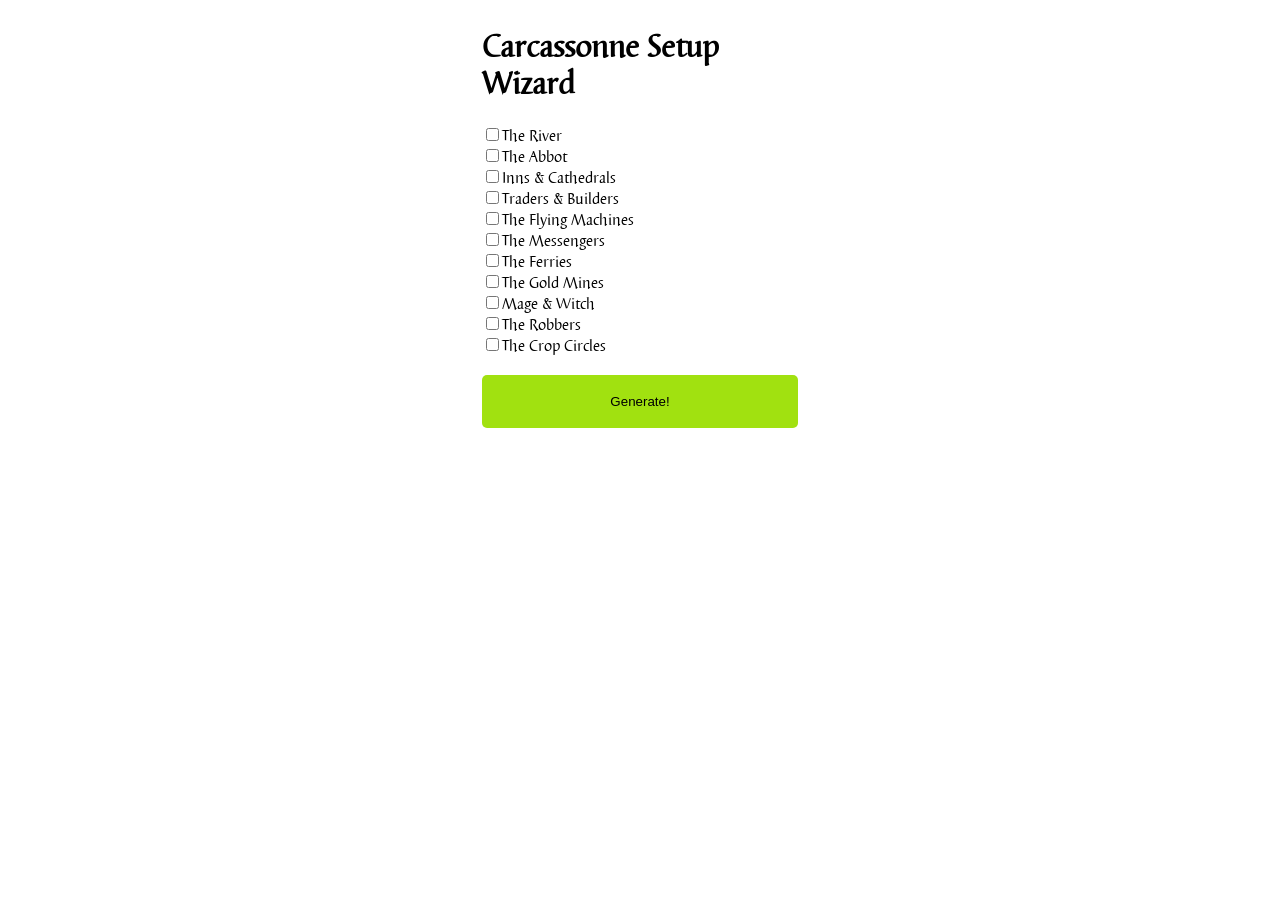
==== index.html @ fdfcf20c "Initial commit" ====
<!DOCTYPE html>
<html lang="en">
<head>

    <meta charset="UTF-8">

    <title>Carcassonne Setup Wizard</title>

    <script src="script.js"></script>

    <link rel="stylesheet" href="style.css">

</head>

<body>

    <template id="expansion-temp">
        <label class="expansion-label"><input class="expansion" type="checkbox">NAME</label>
        <br>
    </template>

    <template id="comp-temp">
        <details style="background-color: #e2e8a2;">
            <summary>Components</summary>
            <p>You will need the following components:</p>
            <ul id="general"></ul>
            <p>You will need the following land tiles:</p>
            <ul id="tiles"></ul>
            <p>Each player gets:</p>
            <ul id="player"></ul>
        </details>
    </template>

    <div id="main">

        <h1>Carcassonne Setup Wizard</h1>

        <div id="expansions"></div>

        <br>
        <button id="generate" onclick="generate()">Generate!</button>

        <div id="generated"></div>

    </div>

</body>

</html>
---- style.css ----
@font-face {
    font-family: Barbedor;
    src: url("Barbedor Regular/Barbedor Regular.ttf");
}

body {
    font-family: Barbedor, cursive;
    display: flex;
    justify-content: center;
}

details {
    border: #6e582f solid 5px;
    padding: 3px;
}

#main {
    width: 25%;
}

#generate {
    background-color: #a1e110;
    width: 100%;
    aspect-ratio: 6/1;
    border: none;
    border-radius: 5px;
}

#generate:hover {
    filter: brightness(90%);
}

#generate:active {
    filter: brightness(75%);
}
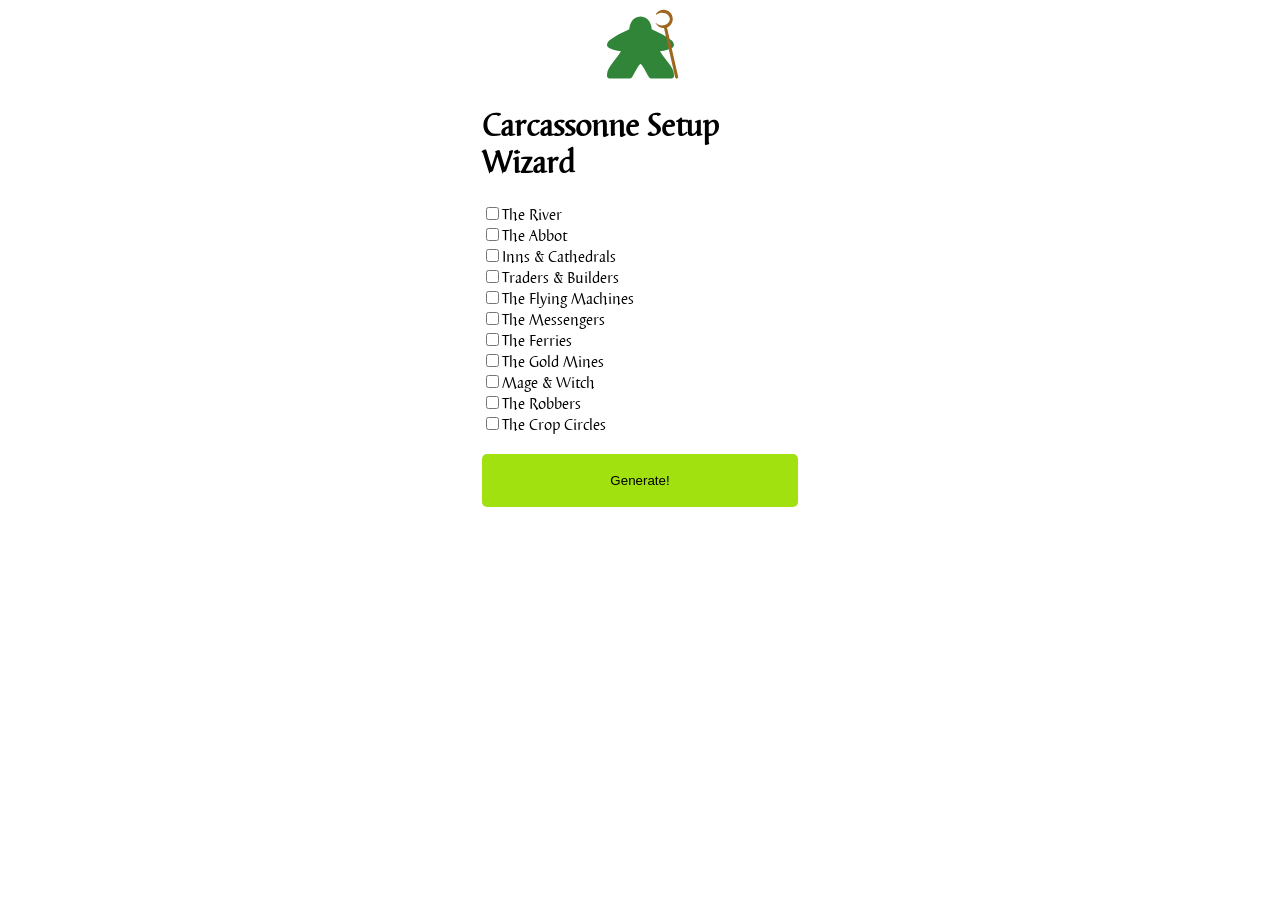
==== commit 1349967e: "Add favicon and logo to page" ====
--- a/index.html
+++ b/index.html
@@ -3,6 +3,8 @@
 <head>
 
     <meta charset="UTF-8">
+
+    <link rel="icon" href="logo.svg">
 
     <title>Carcassonne Setup Wizard</title>
 
@@ -33,6 +35,8 @@
 
     <div id="main">
 
+        <img id="logo" alt="A logo showing a green meeple holding a staff" src="logo.svg">
+
         <h1>Carcassonne Setup Wizard</h1>
 
         <div id="expansions"></div>
--- a/style.css
+++ b/style.css
@@ -16,6 +16,13 @@
 
 #main {
     width: 25%;
+    display: flex;
+    flex-direction: column;
+}
+
+#logo {
+    width: 25%;
+    align-self: center;
 }
 
 #generate {
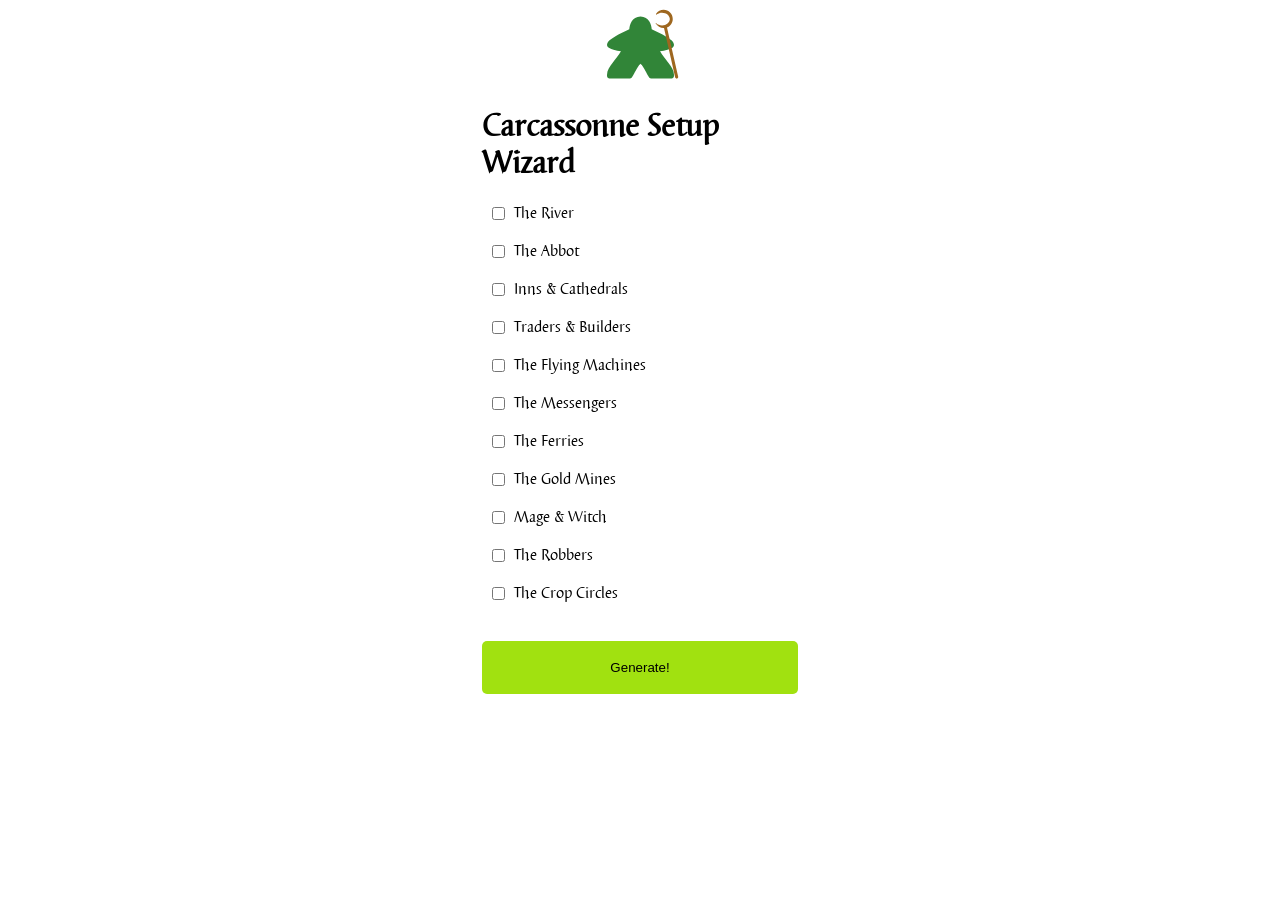
==== commit ed4c361b: "Improve formatting and styling" ====
--- a/index.html
+++ b/index.html
@@ -24,11 +24,11 @@
     <template id="comp-temp">
         <details style="background-color: #e2e8a2;">
             <summary>Components</summary>
-            <p>You will need the following components:</p>
+            <p><b>You will need the following components:</b></p>
             <ul id="general"></ul>
-            <p>You will need the following land tiles:</p>
+            <p><b>You will need the following land tiles:</b></p>
             <ul id="tiles"></ul>
-            <p>Each player gets:</p>
+            <p><b>Each player gets:</b></p>
             <ul id="player"></ul>
         </details>
     </template>
--- a/style.css
+++ b/style.css
@@ -20,6 +20,33 @@
     flex-direction: column;
 }
 
+.expansion-label {
+    display: grid;
+    grid-template-columns: 2em auto;
+}
+
+@media (max-width: 1000px) {
+    body {
+        font-size: 200%;
+    }
+
+    .expansion-label, #generate {
+        font-size: 150%;
+    }
+
+    .expansion {
+        transform: scale(150%);
+    }
+
+    #main {
+        width: 100%;
+    }
+
+    #generated {
+        font-size: 3rem;
+    }
+}
+
 #logo {
     width: 25%;
     align-self: center;
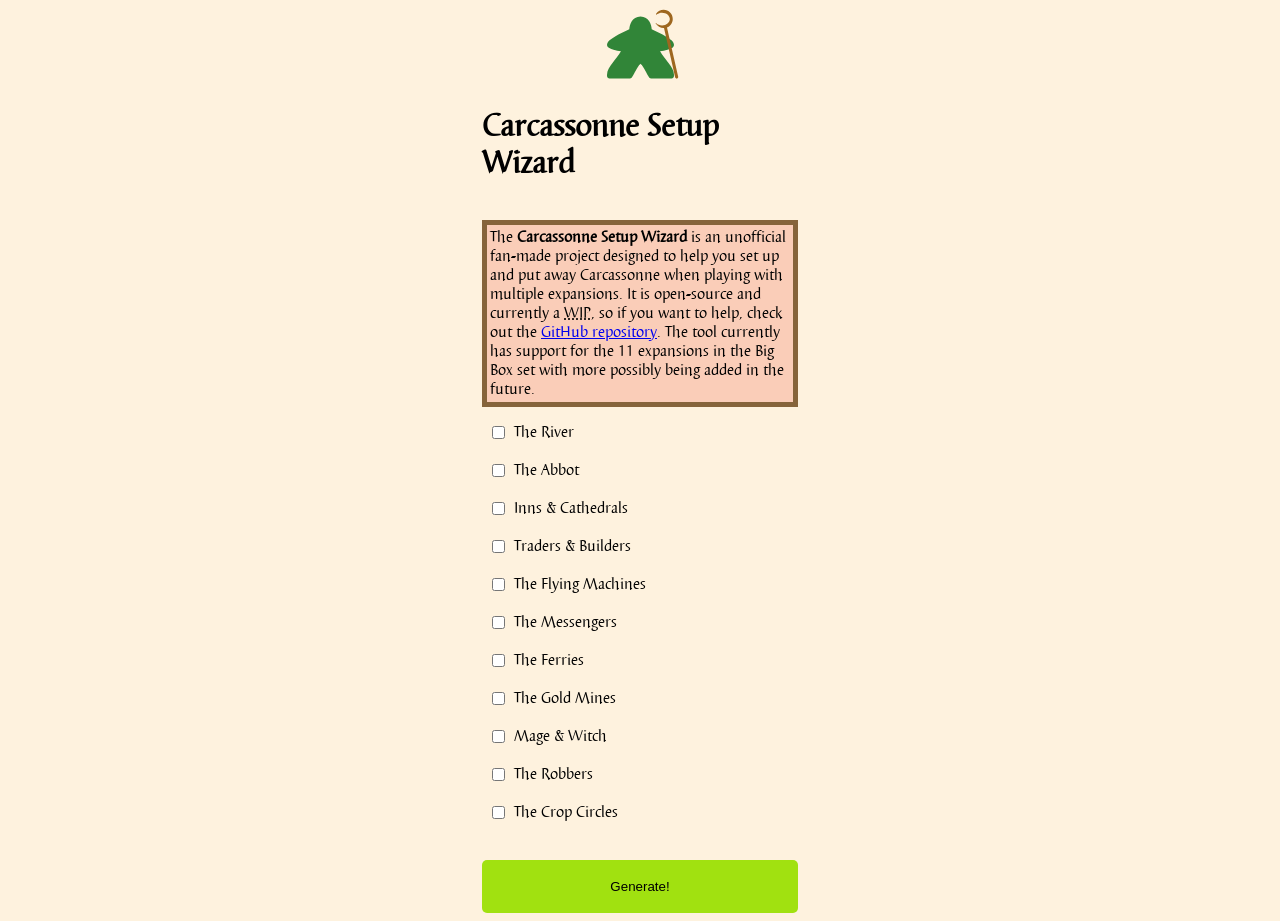
==== commit 7be3e315: "Add description & add background color" ====
--- a/index.html
+++ b/index.html
@@ -1,5 +1,5 @@
 <!DOCTYPE html>
-<html lang="en">
+<html lang="en" xmlns="http://www.w3.org/1999/html">
 <head>
 
     <meta charset="UTF-8">
@@ -39,6 +39,8 @@
 
         <h1>Carcassonne Setup Wizard</h1>
 
+        <p id="description">The <b>Carcassonne Setup Wizard</b> is an unofficial fan-made project designed to help you set up and put away Carcassonne when playing with multiple expansions. It is open-source and currently a <abbr title="Work In Progress">WIP</abbr>, so if you want to help, check out the <a href="https://github.com/ImMultiro/CarcassonneSetupWizard">GitHub repository</a>. The tool currently has support for the 11 expansions in the Big Box set with more possibly being added in the future.</p>
+
         <div id="expansions"></div>
 
         <br>
--- a/style.css
+++ b/style.css
@@ -7,6 +7,7 @@
     font-family: Barbedor, cursive;
     display: flex;
     justify-content: center;
+    background-color: #fef2de;
 }
 
 details {
@@ -67,3 +68,9 @@
 #generate:active {
     filter: brightness(75%);
 }
+
+#description {
+    background-color: #facdb8;
+    border: #86643b solid 5px;
+    padding: 3px;
+}
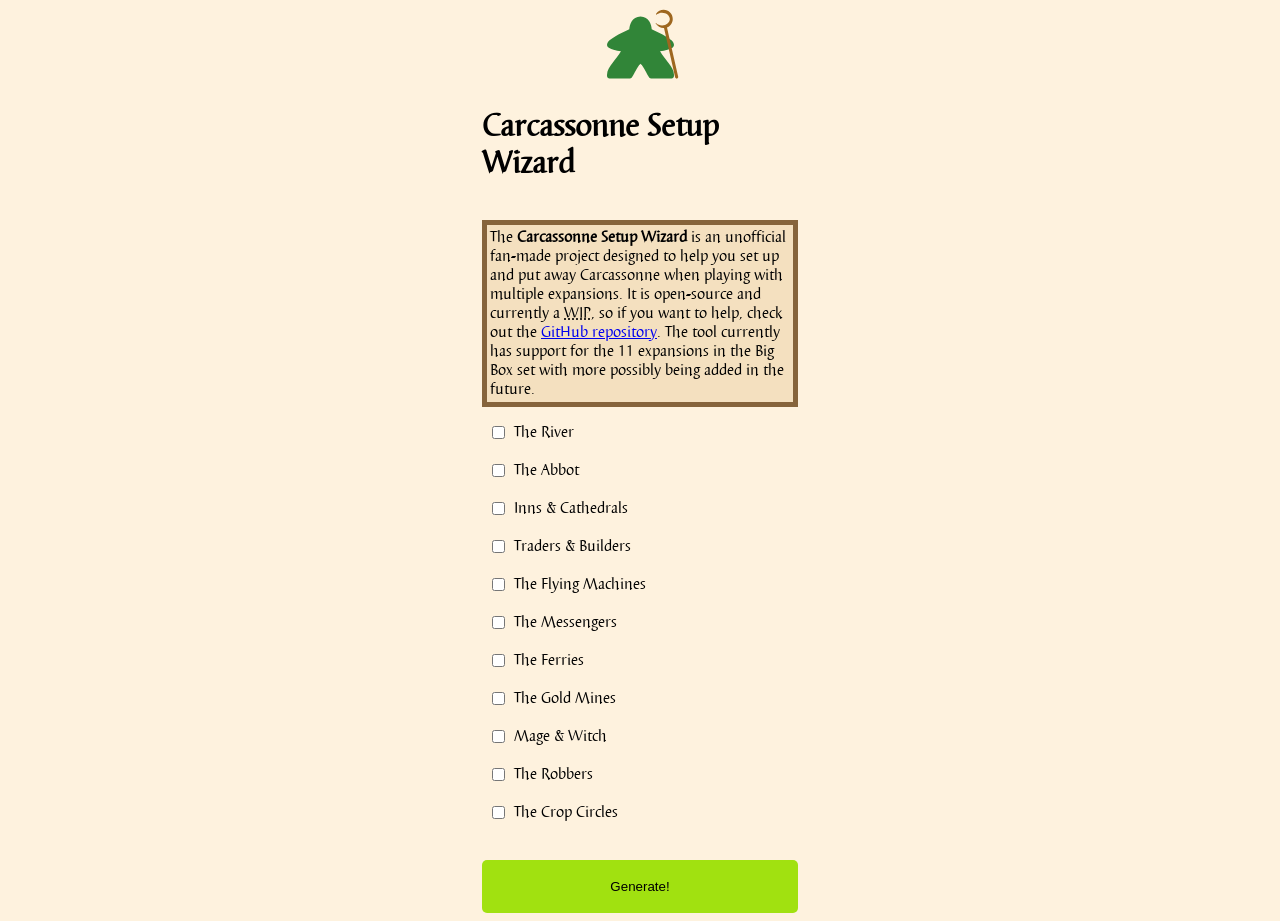
==== commit 047c7086: "Rewrite script from scratch + add some features" ====
--- a/index.html
+++ b/index.html
@@ -16,20 +16,32 @@
 
 <body>
 
-    <template id="expansion-temp">
-        <label class="expansion-label"><input class="expansion" type="checkbox">NAME</label>
+    <template id="expansion-t">
+        <label class="expansion-label"><input class="expansion-checkbox" type="checkbox">NAME</label>
         <br>
     </template>
 
-    <template id="comp-temp">
+    <template id="components-t">
         <details style="background-color: #e2e8a2;">
-            <summary>Components</summary>
-            <p><b>You will need the following components:</b></p>
-            <ul id="general"></ul>
+            <summary>Land tiles</summary>
             <p><b>You will need the following land tiles:</b></p>
-            <ul id="tiles"></ul>
+            <ul data-category="tiles"></ul>
+        </details>
+
+        <br>
+
+        <details style="background-color: #e2f5fc">
+            <summary>Player components</summary>
             <p><b>Each player gets:</b></p>
-            <ul id="player"></ul>
+            <ul data-category="player"></ul>
+        </details>
+
+        <br>
+
+        <details style="background-color: #facdb8">
+            <summary>Other components</summary>
+            <p><b>You will also need the following components:</b></p>
+            <ul data-category="general"></ul>
         </details>
     </template>
 
--- a/style.css
+++ b/style.css
@@ -35,7 +35,7 @@
         font-size: 150%;
     }
 
-    .expansion {
+    .expansion-checkbox {
         transform: scale(150%);
     }
 
@@ -70,7 +70,7 @@
 }
 
 #description {
-    background-color: #facdb8;
+    background-color: #f4e0bf;
     border: #86643b solid 5px;
     padding: 3px;
 }
